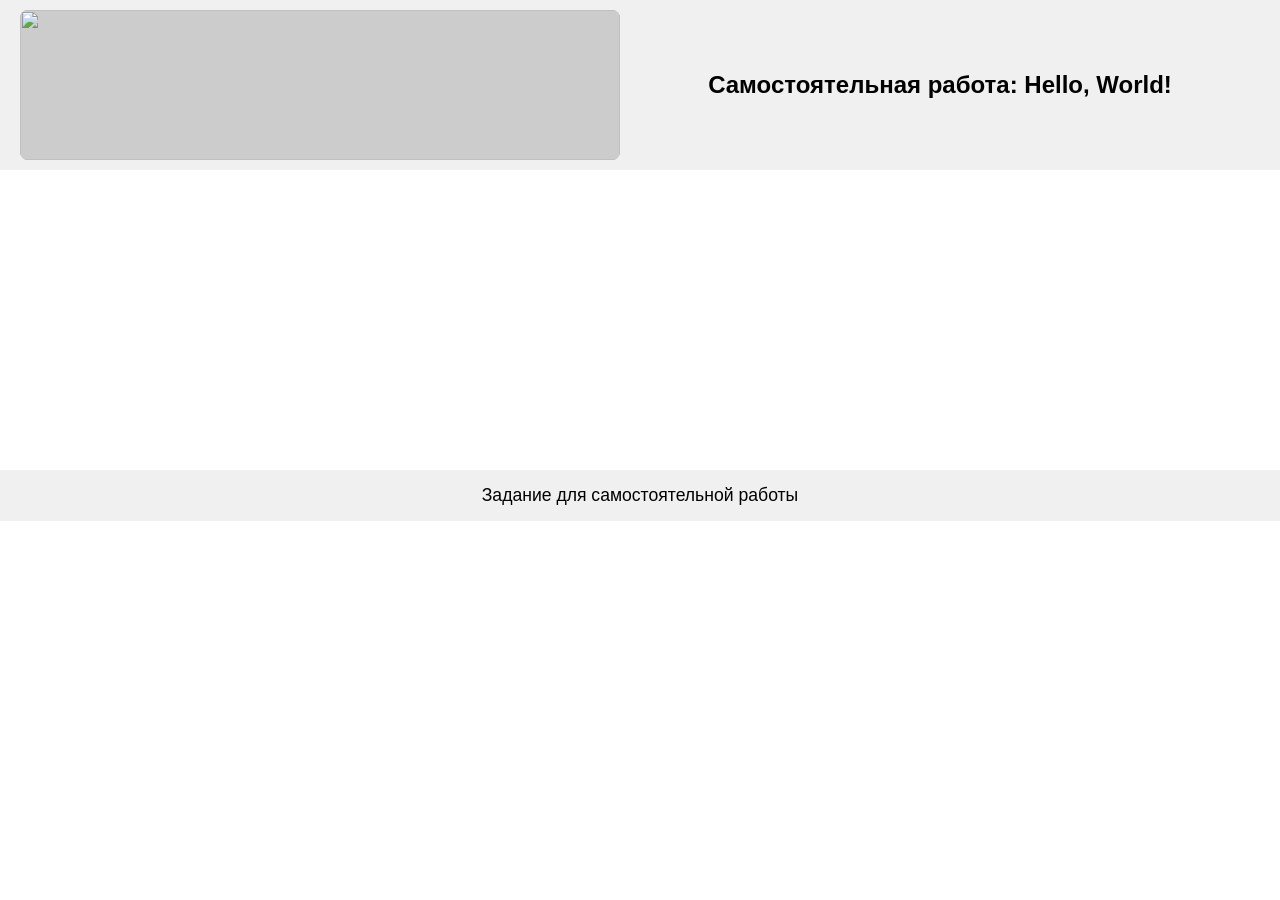
==== index.html @ ed250885 "2.1 выгрузка" ====
<!DOCTYPE html>
<html lang="ru">
<head>
    <meta charset="UTF-8">
    <meta name="viewport" content="width=device-width, initial-scale=1.0">
    <title>Самостоятельная работа: Hello, World!</title>
    <link rel="stylesheet" href="style.css">
</head>
<body>
    <header>
        <div class="logo">
            <img src="https://mospolytech.ru/upload/medialibrary/5fa/Logo_Polytech_rus_main.jpg" class="logo" alt="">
        </div>
        <div class="title">
            Самостоятельная работа: Hello, World!
        </div>
    </header>
    <main>
        <div id="dynamic-content"></div>
    </main>
    <footer>
        Задание для самостоятельной работы
    </footer>
</body>
</html>
---- style.css ----
body {
    margin: 0;
    font-family: Arial, sans-serif;
    background: #fff;
}

header {
    display: flex;
    align-items: center;
    justify-content: space-between;
    padding: 10px 20px;
    background: #f0f0f0;
}

.logo {
    width: 40px;
    height: 40px;
    background: #ccc;
    border-radius: 8px;
    display: flex;
    align-items: center;
    justify-content: center;
    font-size: 24px;
    font-weight: bold;
}

.title {
    flex: 2;
    text-align: center;
    font-size: 1.5em;
    font-weight: bold;
}

main {
    min-height: 300px;
    display: flex;
    align-items: center;
    justify-content: center;
}

#dynamic-content {
    font-size: 2em;
}

footer {
    background: #f0f0f0;
    text-align: center;
    padding: 15px 0;
    font-size: 1.1em;
}

.logo {
    height: 150px;
    width: 600px;
}
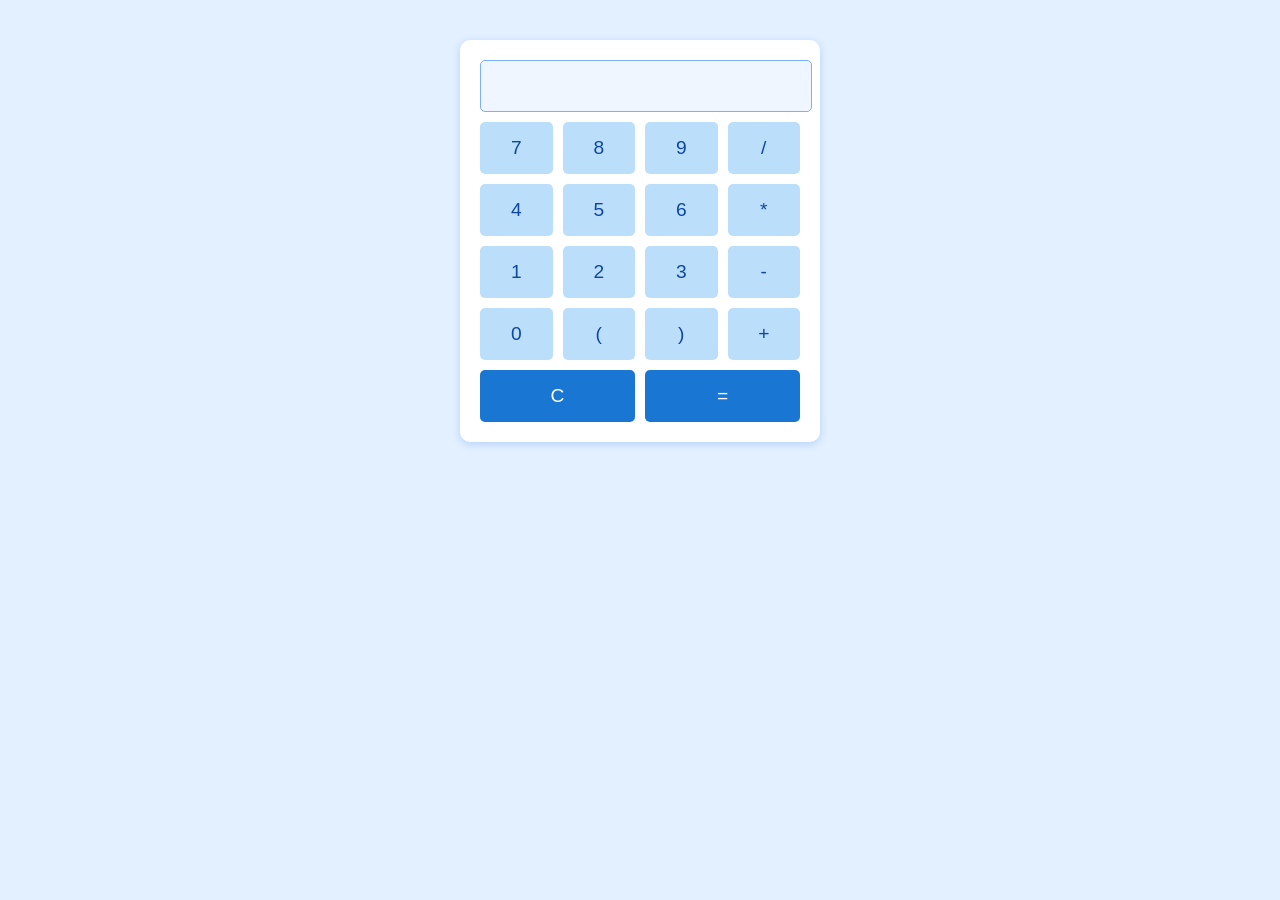
==== commit ae9c0ba5: "add calculator" ====
--- a/index.html
+++ b/index.html
@@ -2,24 +2,33 @@
 <html lang="ru">
 <head>
     <meta charset="UTF-8">
-    <meta name="viewport" content="width=device-width, initial-scale=1.0">
-    <title>Самостоятельная работа: Hello, World!</title>
+    <title>Калькулятор</title>
     <link rel="stylesheet" href="style.css">
 </head>
 <body>
-    <header>
-        <div class="logo">
-            <img src="https://mospolytech.ru/upload/medialibrary/5fa/Logo_Polytech_rus_main.jpg" class="logo" alt="">
-        </div>
-        <div class="title">
-            Самостоятельная работа: Hello, World!
-        </div>
-    </header>
-    <main>
-        <div id="dynamic-content"></div>
-    </main>
-    <footer>
-        Задание для самостоятельной работы
-    </footer>
+<div class="calculator">
+    <input type="text" class="display" id="display" readonly>
+    <div class="buttons">
+        <button onclick="press('7')">7</button>
+        <button onclick="press('8')">8</button>
+        <button onclick="press('9')">9</button>
+        <button onclick="press('/')">/</button>
+        <button onclick="press('4')">4</button>
+        <button onclick="press('5')">5</button>
+        <button onclick="press('6')">6</button>
+        <button onclick="press('*')">*</button>
+        <button onclick="press('1')">1</button>
+        <button onclick="press('2')">2</button>
+        <button onclick="press('3')">3</button>
+        <button onclick="press('-')">-</button>
+        <button onclick="press('0')">0</button>
+        <button onclick="press('(')">(</button>
+        <button onclick="press(')')">)</button>
+        <button onclick="press('+')">+</button>
+        <button class="wide action" onclick="clearDisplay()">C</button>
+        <button class="wide action" onclick="calculate()">=</button>
+    </div>
+</div>
+<script src="script.js"></script>
 </body>
 </html>
--- a/style.css
+++ b/style.css
@@ -1,55 +1,9 @@
-body {
-    margin: 0;
-    font-family: Arial, sans-serif;
-    background: #fff;
-}
-
-header {
-    display: flex;
-    align-items: center;
-    justify-content: space-between;
-    padding: 10px 20px;
-    background: #f0f0f0;
-}
-
-.logo {
-    width: 40px;
-    height: 40px;
-    background: #ccc;
-    border-radius: 8px;
-    display: flex;
-    align-items: center;
-    justify-content: center;
-    font-size: 24px;
-    font-weight: bold;
-}
-
-.title {
-    flex: 2;
-    text-align: center;
-    font-size: 1.5em;
-    font-weight: bold;
-}
-
-main {
-    min-height: 300px;
-    display: flex;
-    align-items: center;
-    justify-content: center;
-}
-
-#dynamic-content {
-    font-size: 2em;
-}
-
-footer {
-    background: #f0f0f0;
-    text-align: center;
-    padding: 15px 0;
-    font-size: 1.1em;
-}
-
-.logo {
-    height: 150px;
-    width: 600px;
-}+body { font-family: Arial, sans-serif; background: #e3f0ff; }
+.calculator { background: #fff; padding: 20px; border-radius: 10px; width: 320px; margin: 40px auto; box-shadow: 0 2px 8px #b3cfff; }
+.display { width: 100%; height: 40px; font-size: 1.5em; margin-bottom: 10px; text-align: right; padding: 5px; border: 1px solid #7dafff; border-radius: 5px; background: #f0f6ff; color: #1a237e; }
+.buttons { display: grid; grid-template-columns: repeat(4, 1fr); gap: 10px; }
+button { font-size: 1.2em; padding: 15px; border: none; border-radius: 5px; background: #bbdefb; color: #0d47a1; cursor: pointer; transition: background 0.2s; }
+button:hover { background: #90caf9; }
+.wide { grid-column: span 2; }
+.action { background: #1976d2; color: #fff; }
+.action:hover { background: #1565c0; }
